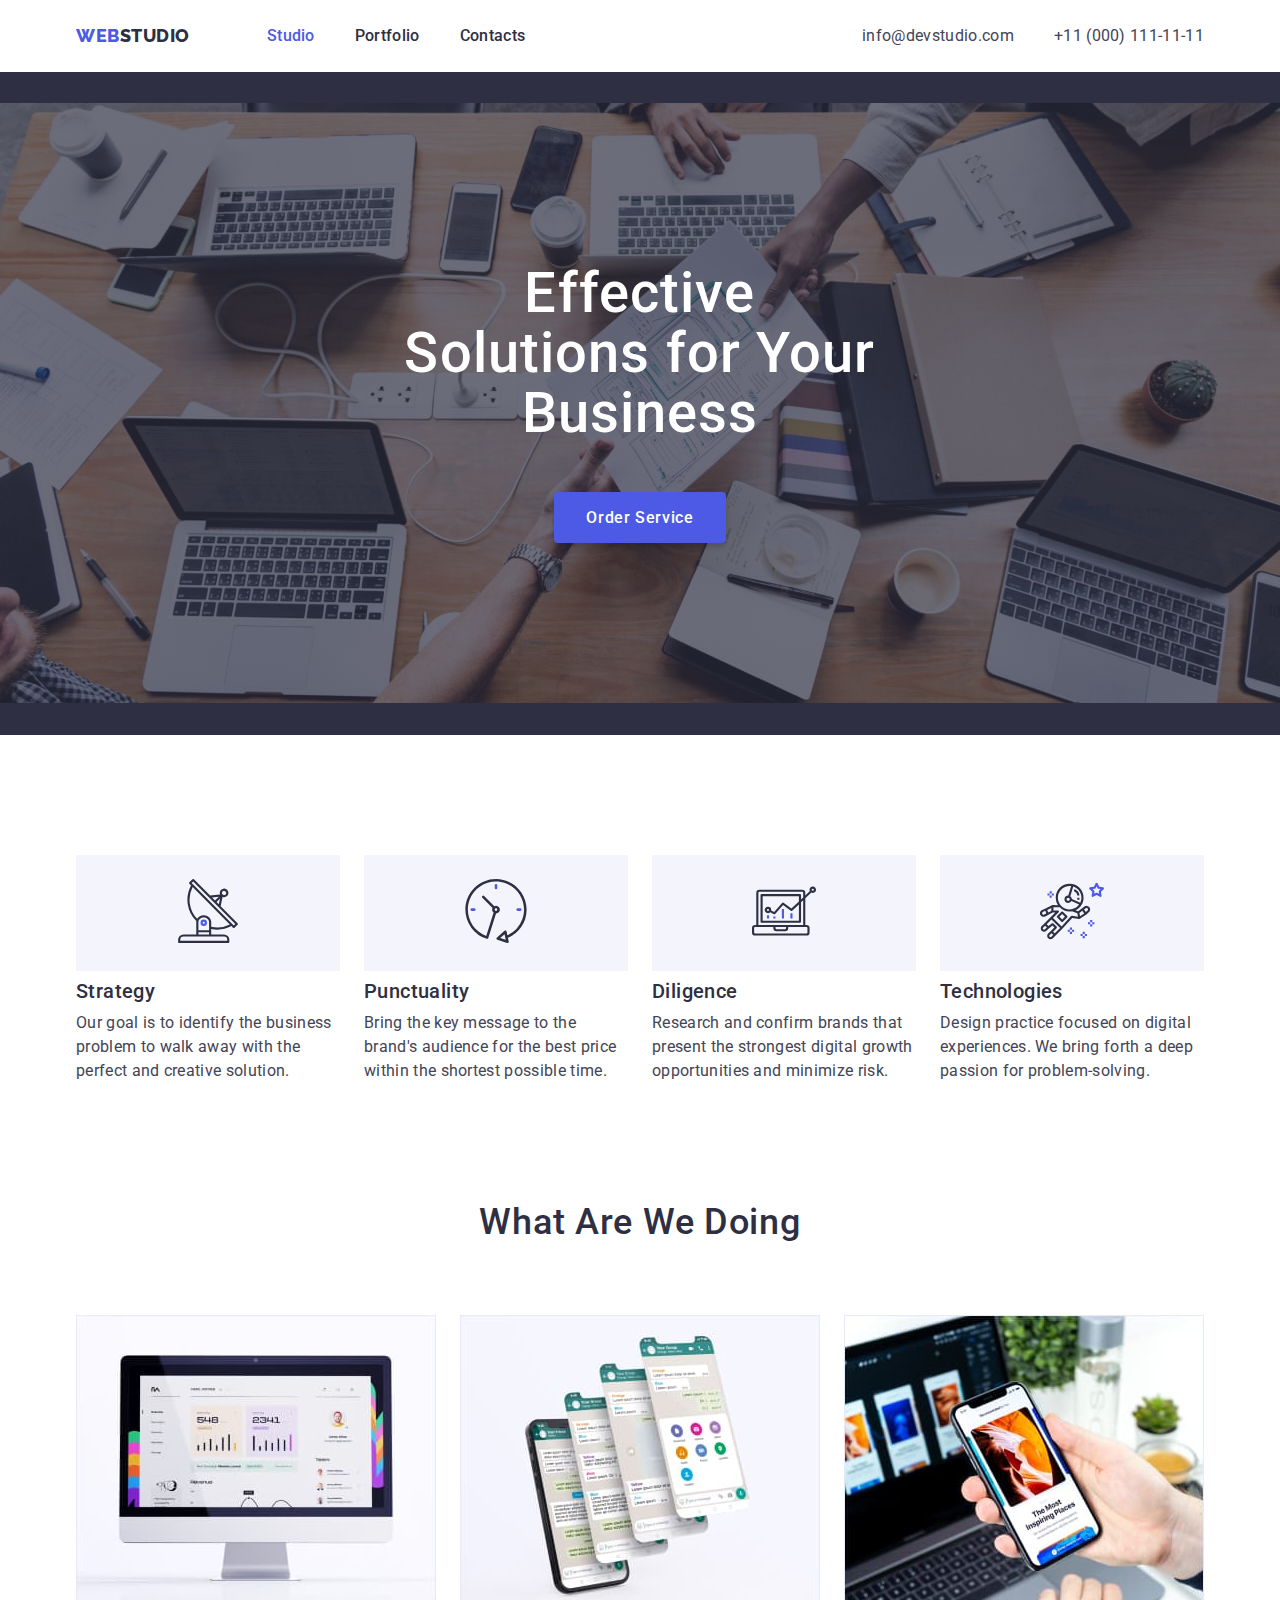
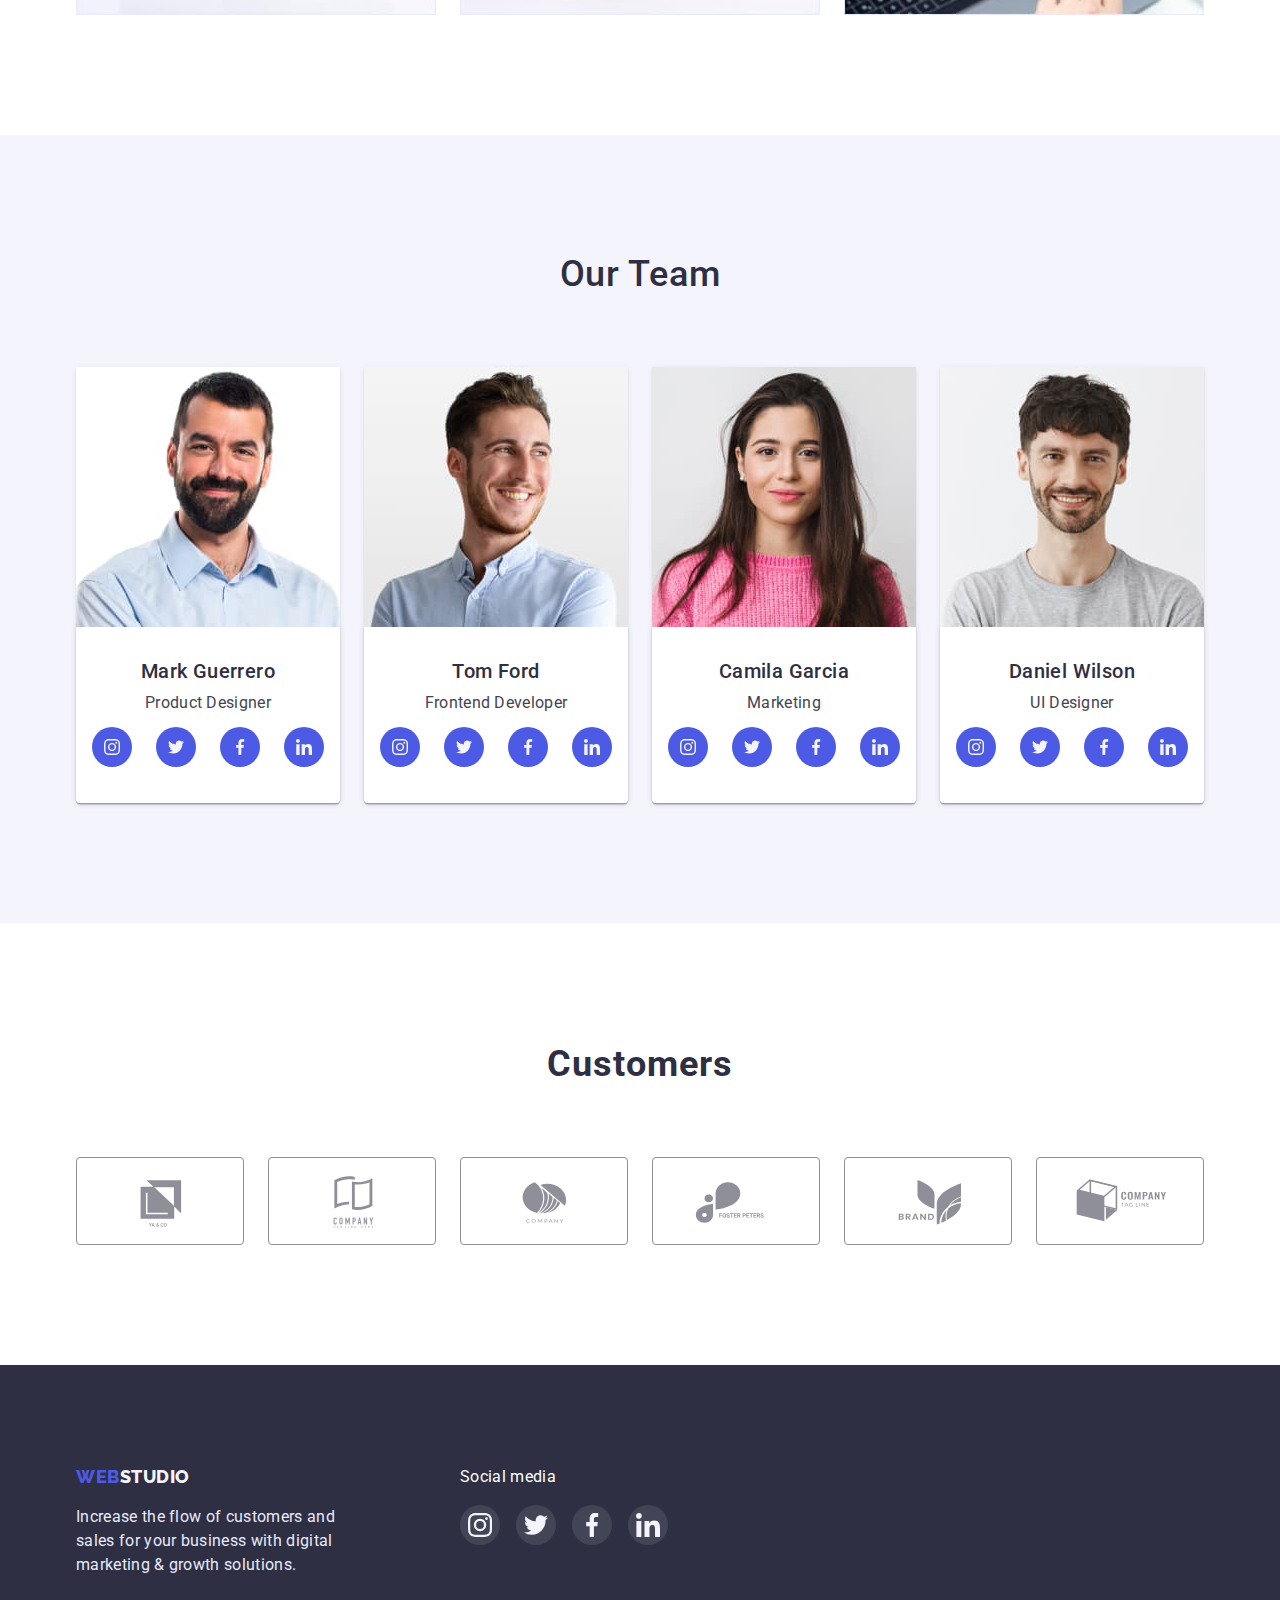
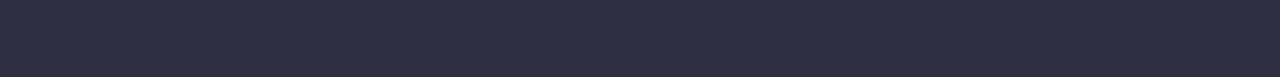
==== index.html @ 5c72aa50 "add overlay" ====
<!DOCTYPE html>
<html lang="en">
  <head>
    <meta charset="UTF-8" />
    <meta http-equiv="X-UA-Compatible" content="IE=edge" />
    <meta name="viewport" content="width=device-width, initial-scale=1.0" />
    <title>Studio</title>
    <link rel="preconnect" href="https://fonts.googleapis.com">
<link rel="preconnect" href="https://fonts.gstatic.com" crossorigin>
<link href="https://fonts.googleapis.com/css2?family=Raleway:wght@800&family=Roboto:wght@400;500;700;900&display=swap" rel="stylesheet">
<link rel="stylesheet" href="https://cdnjs.cloudflare.com/ajax/libs/modern-normalize/1.1.0/modern-normalize.min.css">
<link rel="stylesheet" href="./css/styles.css">
  </head>
  <body>
    <header class="header">
      <div class="container">
      <nav class="site-nav">
        <a href="./index.html" class="logo-link link"><span class="logo-first">Web</span><span class="logo-second">Studio</span></a>        
        <ul class="site-nav-list list">         
          <li><a href="./index.html" class="nav-link link current">Studio</a></li>
          <li><a href="./portfolio.html" class="nav-link link">Portfolio</a></li>
          <li><a href="" class="nav-link link">Contacts</a></li>
        </ul>
      </nav>  
      <ul class="contacts list">   
        <li class="item"><a href="mailto:info@devstudio.com" class="contacts-link link">info@devstudio.com</a></li>
        <li class="item"><a href="tel:+380961111111" class="contacts-link link">+11 (000) 111-11-11</a></li>
      </ul>
      </div>
    </header>
    <main>
      <section class="hero-section">
        <div class="container">
        <h1 class="hero-tittle">Effective Solutions for Your Business</h1>
        <button type="button" class="main-btn">Order Service</button>
        </div>
      </section>
      <section class="features-section">
        <div class="container">
        <h2 class="visually-hidden">Features</h2>
        <ul class="features-list list">
          <li class="item">
            <div class="features-box">
            <svg width="64" height="64"><use href="./images/symbol-defs.svg#icon-antenna"></use></svg>
            </div>
            <h3 class="list-name">Strategy</h3>
            <p class="list-text">
              Our goal is to identify the business problem to walk away with the
              perfect and creative solution.
            </p>
            
          </li>
          <li class="item">
            <div class="features-box">
            <svg width="64" height="64"><use href="./images/symbol-defs.svg#icon-clock"></use></svg>
            </div>
            <h3 class="list-name">Punctuality</h3>
            <p class="list-text">
              Bring the key message to the brand's audience for the best price
              within the shortest possible time.
            </p>
          </li>
          <li class="item">
            <div class="features-box">
            <svg width="64" height="64"><use href="./images/symbol-defs.svg#icon-diagram"></use></svg>
            </div>
            <h3 class="list-name">Diligence</h3>
            <p class="list-text">
              Research and confirm brands that present the strongest digital
              growth opportunities and minimize risk.
            </p>
          </li>
          <li class="item">
            <div class="features-box">
            <svg width="64" height="64"><use href="./images/symbol-defs.svg#icon-astronaut"></use></svg>
            </div>
            <h3 class="list-name">Technologies</h3>
            <p class="list-text">
              Design practice focused on digital experiences. We bring forth a
              deep passion for problem-solving.
            </p>
          </li>
        </ul>
        </div>
      </section>
      <section class="section-images">
        <div class="container">
        <h2 class="section-tittle">What are we doing</h2>
        <ul class="images-list list">
          <li><img src="./images/monitor.jpg" alt="Monitor" width="360"/></li>
          <li><img src="./images/mobile-screen.jpg" alt="Mobile screen" width="360"/></li>
          <li><img src="./images/mobile-version.jpg" alt="Laptop and mobile phone" width="360"/></li>
        </ul>
        </div>
      </section>
      <section class="team-section">
         <div class="container">
        <h2 class="section-tittle">Our Team</h2>
        <ul class="team-list list">
          <li class="item">
            <img src="./images/mark.jpg" alt="man with a beard" width="264"/>
            <div class="content-box" >
            <h3 class="list-name">Mark Guerrero</h3>
            <p class="list-text">Product Designer</p>
            <ul class="social-links list">
              <li class="soc-list">
                <a href="" class="soc-link link">
                  <svg width="16" height="16">
                    <use href="./images/symbol-defs.svg#icon-instagram"></use>
                  </svg>
                </a>
              </li>
              <li class="soc-list">
                <a href="" class="soc-link link">
                  <svg width="16" height="16">
                    <use href="./images/symbol-defs.svg#icon-twitter"></use>
                  </svg>
                </a>
              </li>
              <li class="soc-list">
                <a href="" class="soc-link link">
                  <svg width="16" height="16">
                    <use href="./images/symbol-defs.svg#icon-facebook"></use>
                  </svg>
                </a>
              </li>
              <li class="soc-list">
                <a href="" class="soc-link link">
                  <svg width="16" height="16">
                    <use href="./images/symbol-defs.svg#icon-linkedin"></use>
                  </svg>
                </a>
              </li>
            </ul>
            </div>
          </li>
          <li class="item">
            <img src="./images/tom.jpg" alt="smiling man" width="264"/>
            <div class="content-box" >
            <h3 class="list-name">Tom Ford</h3>
            <p class="list-text">Frontend Developer</p>
            <ul class="social-links list">
              <li class="soc-list">
                <a href="" class="soc-link link">
                  <svg width="16" height="16">
                    <use href="./images/symbol-defs.svg#icon-instagram"></use>
                  </svg>
                </a>
              </li>
              <li class="soc-list">
                <a href="" class="soc-link link">
                  <svg width="16" height="16">
                    <use href="./images/symbol-defs.svg#icon-twitter"></use>
                  </svg>
                </a>
              </li>
              <li class="soc-list">
                <a href="" class="soc-link link">
                  <svg width="16" height="16">
                    <use href="./images/symbol-defs.svg#icon-facebook"></use>
                  </svg>
                </a>
              </li>
              <li class="soc-list">
                <a href="" class="soc-link link">
                  <svg width="16" height="16">
                    <use href="./images/symbol-defs.svg#icon-linkedin"></use>
                  </svg>
                </a>
              </li>
            </ul>
            </div>
          </li>
          <li class="item">
            <img src="./images/camila.jpg" alt="woman in a pink sweater" width="264"/>
            <div class="content-box" >
            <h3 class="list-name">Camila Garcia</h3>
            <p class="list-text">Marketing</p>
            <ul class="social-links list">
              <li class="soc-list">
                <a href="" class="soc-link link">
                  <svg width="16" height="16">
                    <use href="./images/symbol-defs.svg#icon-instagram"></use>
                  </svg>
                </a>
              </li>
              <li class="soc-list">
                <a href="" class="soc-link link">
                  <svg width="16" height="16">
                    <use href="./images/symbol-defs.svg#icon-twitter"></use>
                  </svg>
                </a>
              </li>
              <li class="soc-list">
                <a href="" class="soc-link link">
                  <svg width="16" height="16">
                    <use href="./images/symbol-defs.svg#icon-facebook"></use>
                  </svg>
                </a>
              </li>
              <li class="soc-list">
                <a href="" class="soc-link link">
                  <svg width="16" height="16">
                    <use href="./images/symbol-defs.svg#icon-linkedin"></use>
                  </svg>
                </a>
              </li>
            </ul>
            </div>
          </li>
          <li class="item">
            <img src="./images/daniel.jpg" alt="smiling man in gray t-shirt" width="264"/>
            <div class="content-box" >
            <h3 class="list-name">Daniel Wilson</h3>
            <p class="list-text">UI Designer</p>
            <ul class="social-links list">
              <li class="soc-list">
                <a href="" class="soc-link link">
                  <svg width="16" height="16">
                    <use href="./images/symbol-defs.svg#icon-instagram"></use>
                  </svg>
                </a>
              </li>
              <li class="soc-list">
                <a href="" class="soc-link link">
                  <svg width="16" height="16">
                    <use href="./images/symbol-defs.svg#icon-twitter"></use>
                  </svg>
                </a>
              </li>
              <li class="soc-list">
                <a href="" class="soc-link link">
                  <svg width="16" height="16">
                    <use href="./images/symbol-defs.svg#icon-facebook"></use>
                  </svg>
                </a>
              </li>
              <li class="soc-list">
                <a href="" class="soc-link link">
                  <svg width="16" height="16">
                    <use href="./images/symbol-defs.svg#icon-linkedin"></use>
                  </svg>
                </a>
              </li>
            </ul>
            </div>
          </li>
        </ul>
        </div>
      </section>
      <section class="customers-section">
        <div class="container">
          <h2 class="section-tittle">Customers</h2>
          <ul class="customers-list list">
            <li class="box-icon">
            <a href="" class="icon-link">
              <svg width="104" height="56"><use href="./images/symbol-defs.svg#icon-Logo-1"></use></svg>
              </a>
          </li>
            <li class="box-icon">
              <a href="" class="icon-link">
              <svg width="104" height="56"><use href="./images/symbol-defs.svg#icon-Logo-2"></use></svg>
            </a></li>
            <li class="box-icon">
              <a href="" class="icon-link">
              <svg width="104" height="56"><use href="./images/symbol-defs.svg#icon-Logo-3"></use></svg>
            </a></li>
            <li class="box-icon">
              <a href="" class="icon-link">
              <svg width="104" height="56"><use href="./images/symbol-defs.svg#icon-Logo-4"></use></svg>
            </a></li>
            <li class="box-icon">
              <a href="" class="icon-link">
              <svg width="104" height="56"><use href="./images/symbol-defs.svg#icon-Logo-5"></use></svg>
            </a></li>
            <li class="box-icon">
              <a href="" class="icon-link">
              <svg width="104" height="56"><use href="./images/symbol-defs.svg#icon-Logo-6"></use></svg>
            </a></li>
          </ul>
        </div>
      </section>
    </main>
    <footer class="footer">
      <div class="container">
        <div class="footer-wrapper">
          <div class="left-content">
      <a href="./index.html" class="logo-link link"><span class="logo-first">Web</span><span class="logo-second">Studio</span></a>
      <p class="footer-text">
        Increase the flow of customers and sales for your business with digital
        marketing & growth solutions.
      </p>
    </div>
      <div class="footer-soc-links">
        <p class="social-name">Social media</p>
        <ul class="footer-list list">
          <li class="footer-soc-list">
            <a href="" class="footer-link link">
              <svg width="24" height="24">
                <use href="./images/symbol-defs.svg#icon-instagram"></use>
              </svg>
            </a>
          </li>
          <li class="footer-soc-list">
            <a href="" class="footer-link link">
              <svg width="24" height="24">
                <use href="./images/symbol-defs.svg#icon-twitter"></use>
              </svg>
            </a>
          </li>
          <li class="footer-soc-list">
            <a href="" class="footer-link link">
              <svg width="24" height="24">
                <use href="./images/symbol-defs.svg#icon-facebook" ></use>
              </svg>
            </a>
          </li>
          <li class="footer-soc-list">
            <a href="" class="footer-link link">
              <svg width="24" height="24">
                <use href="./images/symbol-defs.svg#icon-linkedin"></use>
              </svg>
            </a>
          </li>
        </ul>
        </div>
     
      </div>
      
    </footer>
  </body>
</html>
---- css/styles.css ----
:root {
    --brand-color: #4D5AE5;
    --mian-color: #2E2F42;
    --light-slate: #8E8F99;
    --text-color: #434455;
    --main-background-color: #FFFFFF;
    --background-light-color: #F4F4FD;
    --accent-color: #E7E9FC;
    --success:#31D0AA;
    --pressed-state:#404BBF;

}

*,
*::before,
*::after {
    box-sizing: border-box;
}

body {
    font-family: 'Roboto', sans-serif;
    color: var(--mian-color);
    background-color: var(--main-background-color);
}
img {
    display: block;
}
.visually-hidden {
    position: absolute;
    width: 1px;
    height: 1px;
    margin: -1px;
    border: 0;
    padding: 0;
    white-space: nowrap;
    clip-path: inset(100%);
    clip: rect(0 0 0 0);
    overflow: hidden;
}

.link {
    text-decoration: none;
}

.list {
    list-style: none;
    padding: 0;
    margin: 0;
}

h1,
h2,
h3,
h4,
h5,
h6,
p {
    padding: 0;
    margin: 0;
}
.container {
    width: 1158px;
    padding-left: 15px;
    padding-right: 15px;
    margin: 0 auto;
}

.header .container {
    display: flex;
    align-items: center;
}
.header {
    box-shadow: 0px 2px 1px rgba(46, 47, 66, 0.08), 0px 1px 1px rgba(46, 47, 66, 0.16), 0px 1px 6px rgba(46, 47, 66, 0.08);
}

.logo-link {
    padding-top: 24px;
    padding-bottom: 24px;
    margin-right: 77px;

    font-family: 'Raleway', sans-serif;
    font-weight: 800;
    font-size: 18px;
    line-height: 1.33;
    letter-spacing: 0.03em;
    text-transform: uppercase;
}

.logo-first {
    color: var(--brand-color);
}

.logo-second {
    color: var(--mian-color);
}
.site-nav {
    display: flex;
}
.site-nav-list {
    display: flex;
    gap: 40px;
    align-items: center;
}

.nav-link {
    font-weight: 500;
    font-size: 16px;
    line-height: 1.5;
    letter-spacing: 0.02em;
    color: var(--mian-color);

    padding-top: 24px;
    padding-bottom: 24px;

    transition: color 250ms cubic-bezier(0.4, 0, 0.2, 1);
}

/* .nav-link:hover,
.nav-link:focus {
    color: var(--text-color);
} */

.nav-link:active {
    color: var(--brand-color);
}
.current {
    color: var(--brand-color);
}
.contacts {
    display: flex;
    margin-left: auto;
}
.contacts-link {
    font-size: 16px;
    line-height: 1.5;
    letter-spacing: 0.02em;
    color: var(--text-color);

    padding-top: 24px;
    padding-bottom: 24px;

    transition: color 250ms cubic-bezier(0.4, 0, 0.2, 1);
}

/* .contacts-link:hover,
.contacts-link:focus {
    color: var(--brand-color);
} */
.contacts-link:active {
    color: var(--brand-color);
}
.contacts .item+.item {
    margin-left: 40px;
}

.hero-section {
    background-color: var(--mian-color);
    text-align: center;

    padding-top: 192px;
    padding-bottom: 192px;

    background-image: linear-gradient(rgba(46, 47, 66, 0.7), rgba(46, 47, 66, 0.7)), url(../images/people-office.jpg);
    background-repeat: no-repeat;
    
    background-position: center;
    max-width: 1440px;
    margin: 0 auto;
}

.hero-tittle {
    font-weight: 500;
    font-size: 56px;
    line-height: 1.07;
    text-align: center;
    letter-spacing: 0.02em;
    color: var(--main-background-color);

    width: 492px;
    margin-left: auto;
    margin-right: auto;
    margin-bottom: 48px;
}

.main-btn {
    padding: 16px 32px;

    font-family: inherit;
    font-weight: 500;
    font-size: 16px;
    line-height: 1.2;
    letter-spacing: 0.04em;
    color: var(--main-background-color);
    background-color: var(--brand-color);
    box-shadow: 0px 4px 4px rgba(0, 0, 0, 0.15);
    border-radius: 4px;
    cursor: pointer;
    border: none;

    transition: box-shadow 250ms cubic-bezier(0.4, 0, 0.2, 1), background-color 250ms cubic-bezier(0.4, 0, 0.2, 1),box-shadow 250ms cubic-bezier(0.4, 0, 0.2, 1);
}

.main-btn:hover,
.main-btn:focus {
    background-color: var(--pressed-state);
    box-shadow: 0px 1px 6px rgba(46, 47, 66, 0.08), 0px 1px 1px rgba(46, 47, 66, 0.16), 0px 2px 1px rgba(46, 47, 66, 0.08);
}

.main-btn:active {
    background-color: var(--pressed-state);
    box-shadow: 0px 4px 4px rgba(0, 0, 0, 0.15);
}

.features-section {
    padding-bottom: 120px;    
    padding-top: 120px;
}
.features-list {
    display: flex;
    gap: 24px;
}
.features-box{
background-color: var(--background-light-color);
padding: 24px 100px;
margin-bottom: 8px;
}

.features-list .item {
    min-width: 264px;
}
.features-list .list-name{
    margin-bottom: 8px;
}
.list-name {
    font-weight: 500;
    font-size: 20px;
    line-height: 1.2;
    letter-spacing: 0.02em;
    color: var(--mian-color);

    margin-bottom: 8px;
}

.list-text {
    font-size: 16px;
    line-height: 1.5;
    letter-spacing: 0.02em;
    color: var(--text-color);

}

.section-images {
    padding-bottom: 120px;
}

.images-list {
    display: flex;
    gap: 24px;
}

.section-tittle {
    font-weight: 500;
    font-size: 36px;
    line-height: 1.11;
    text-align: center;
    letter-spacing: 0.02em;
    text-transform: capitalize;
    color: var(--mian-color);
    margin-bottom: 72px;
}

.team-section {
    padding-top: 120px;
    padding-bottom: 120px;

    background-color: var(--background-light-color);
}

.team-list {
    display: flex;
    gap: 24px;

    text-align: center;
    justify-content: center;
}

.team-list .item{
flex-direction: column;

background-color: var(--main-background-color);
box-shadow: 0px 1px 6px rgba(46, 47, 66, 0.08), 0px 1px 1px rgba(46, 47, 66, 0.16), 0px 2px 1px rgba(46, 47, 66, 0.08);
border-radius: 0px 0px 4px 4px;
}
.social-links{
    display: flex;
    align-items: center;
    justify-content: center;
   
    gap: 24px;
    margin-top: 8px;
    padding: 4px 0px;
}
.soc-list{
width: 40px;
height: 40px;
}
.soc-link{
    display: flex;
    justify-content: center;
    align-items: center;
    background-color: #4D5AE5;

    width: 100%;
    height: 100%;
    padding: 12px;
    border-radius: 50%;

    transition: background-color 250ms cubic-bezier(0.4, 0, 0.2, 1);
}
.soc-link:hover,
.soc-link:focus{
    background-color:var(--pressed-state);
}
.customers-section{
    padding-top: 120px;
    padding-bottom: 120px;
}
.customers-section .section-tittle{
    font-weight: 700;
    line-height: 1.17;
    letter-spacing: 0.03em;
}
.customers-list{
    display: flex;
    gap: 24px;
    text-align: center;
}
.box-icon{
    display: flex;
    
    width: 168px;
    height: 88px;
}
.icon-link{
    fill: var(--light-slate);  
    padding: 16px 32px;
    width: 100%;
    height: 100%;
    display: flex;
    justify-content: center;
    align-items: center;

    border: 1px solid #8E8F99;
    border-radius: 4px;

    transition: fill 250ms cubic-bezier(0.4, 0, 0.2, 1), border-color 250ms cubic-bezier(0.4, 0, 0.2, 1);
}
.icon-link:hover,
.icon-link:focus{
    fill: var(--pressed-state);
    border-color:var(--pressed-state);
    
}

.footer {
    padding-top: 100px;
    padding-bottom: 100px;
    
    background-color: var(--mian-color);
    text-align: left;
}
.footer-wrapper{
    display: flex;
}

.footer .logo-second {
    color: var(--background-light-color);
}

.footer-text {
    margin-top: 16px;
    margin-right: 0;
    width: 264px;
    
    line-height: 1.5;
    letter-spacing: 0.02em;
    color: var(--accent-color);
}
.footer-soc-links{
    margin-left: 120px;
}
.social-name{
    color: var(--main-background-color);
    font-weight: 6500;
    font-size: 16px;
    line-height: 1.5;
    letter-spacing: 0.02em;
    margin-bottom: 16px;
}
.footer-list{
    display: flex;
    justify-content: center;
    align-items: center;
    gap: 16px;
}
.footer-soc-list{
    width: 40px;
    height: 40px;
}
.footer-link{
    display: flex;
    justify-content: center;
    align-items: center;
    padding: 8px;
    width: 100%;
    height: 100%;
    border-radius: 50%;
    background-color: var(--text-color);

    transition: background-color 250ms cubic-bezier(0.4, 0, 0.2, 1);
}
.footer-link:hover,
.footer-link:focus{
    background-color:var(--success);
}
.btn {
    font-family: 'Roboto', sans-serif;
    font-weight: 500;
    color: var(--brand-color);
    text-align: center;
    cursor: pointer;
    font-size: 16px;
    line-height: 1.5;
    background-color: var(--background-light-color);
    border: 1px solid #E7E9FC;
    letter-spacing: 0.04em;
    border-radius: 4px;

    padding: 8px 16px;

    transition: background-color 250ms cubic-bezier(0.4, 0, 0.2, 1), color 250ms cubic-bezier(0.4, 0, 0.2, 1), box-shadow 250ms cubic-bezier(0.4, 0, 0.2, 1),border-radius 250ms cubic-bezier(0.4, 0, 0.2, 1),border 250ms cubic-bezier(0.4, 0, 0.2, 1);
}
.btn:hover,
.btn:focus {
    color: var(--main-background-color);
    background-color: var(--brand-color);
    box-shadow: 0px 3px 1px rgba(0, 0, 0, 0.1), 0px 2px 1px rgba(0, 0, 0, 0.08), 0px 2px 2px rgba(0, 0, 0, 0.12);
    border-radius: 4px;
    border: 1px solid var(--brand-color);
}
.filters-section{
    padding-top: 96px;
    padding-bottom: 120px;
}
.filters-btn-list{
    display: flex;
    gap: 24px;
    
    margin-bottom: 72px;
    justify-content: center;
}

.projects{
    display: flex;
    flex-wrap: wrap;
}

.projects >.flex-element{
    flex-direction: calc((100%-48px)/3);
    margin-right: 24px;
    margin-bottom: 48px;     
}
.projects-link{
    display: block;

    transition: box-shadow 250ms cubic-bezier(0.4, 0, 0.2, 1);
}
.projects-link:hover,
.projects-link:focus{
    box-shadow: 0px 1px 6px rgba(46, 47, 66, 0.08);
}

.content-box{
    background-color: var(--main-background-color);
    display: flex;
    flex-direction: column;
    justify-content: center;
    
    padding: 32px 16px;  
}
.projects .content-box{
    align-items: flex-start;
    
    border: 0.5px solid #F4F4FD;
    box-shadow: 0px 1px 6px rgba(46, 47, 66, 0.08);
    border-top: none;  
}
.team-section .content-box{
border-top: none;
box-shadow: 0px 1px 6px rgba(46, 47, 66, 0.08), 0px 1px 1px rgba(46, 47, 66, 0.16), 0px 2px 1px rgba(46, 47, 66, 0.08);
border-radius: 0px 0px 4px 4px;
}
.overlay-thumb{
position: relative;
overflow: hidden;
}
.flex-element:nth-child(3n){
    margin-right: 0;
}
.flex-element:nth-last-child(-n + 3) {
    margin-bottom: 0%;
}
.overlay{
position: absolute;
top: 0;
left: 0;
padding: 40px 32px;
line-height: 1.5;
letter-spacing: 0.02em;
color: var(--background-light-color);
background-color: var(--brand-color);
width: 100%;
height: 100%;
overflow-y: auto;
transform: translate(0, 100%);
transition: transform 250ms cubic-bezier(0.4, 0, 0.2, 1);
}
.projects-link:hover .overlay,
.projects-link:focus .overlay{
transform: translate(0,0);
}
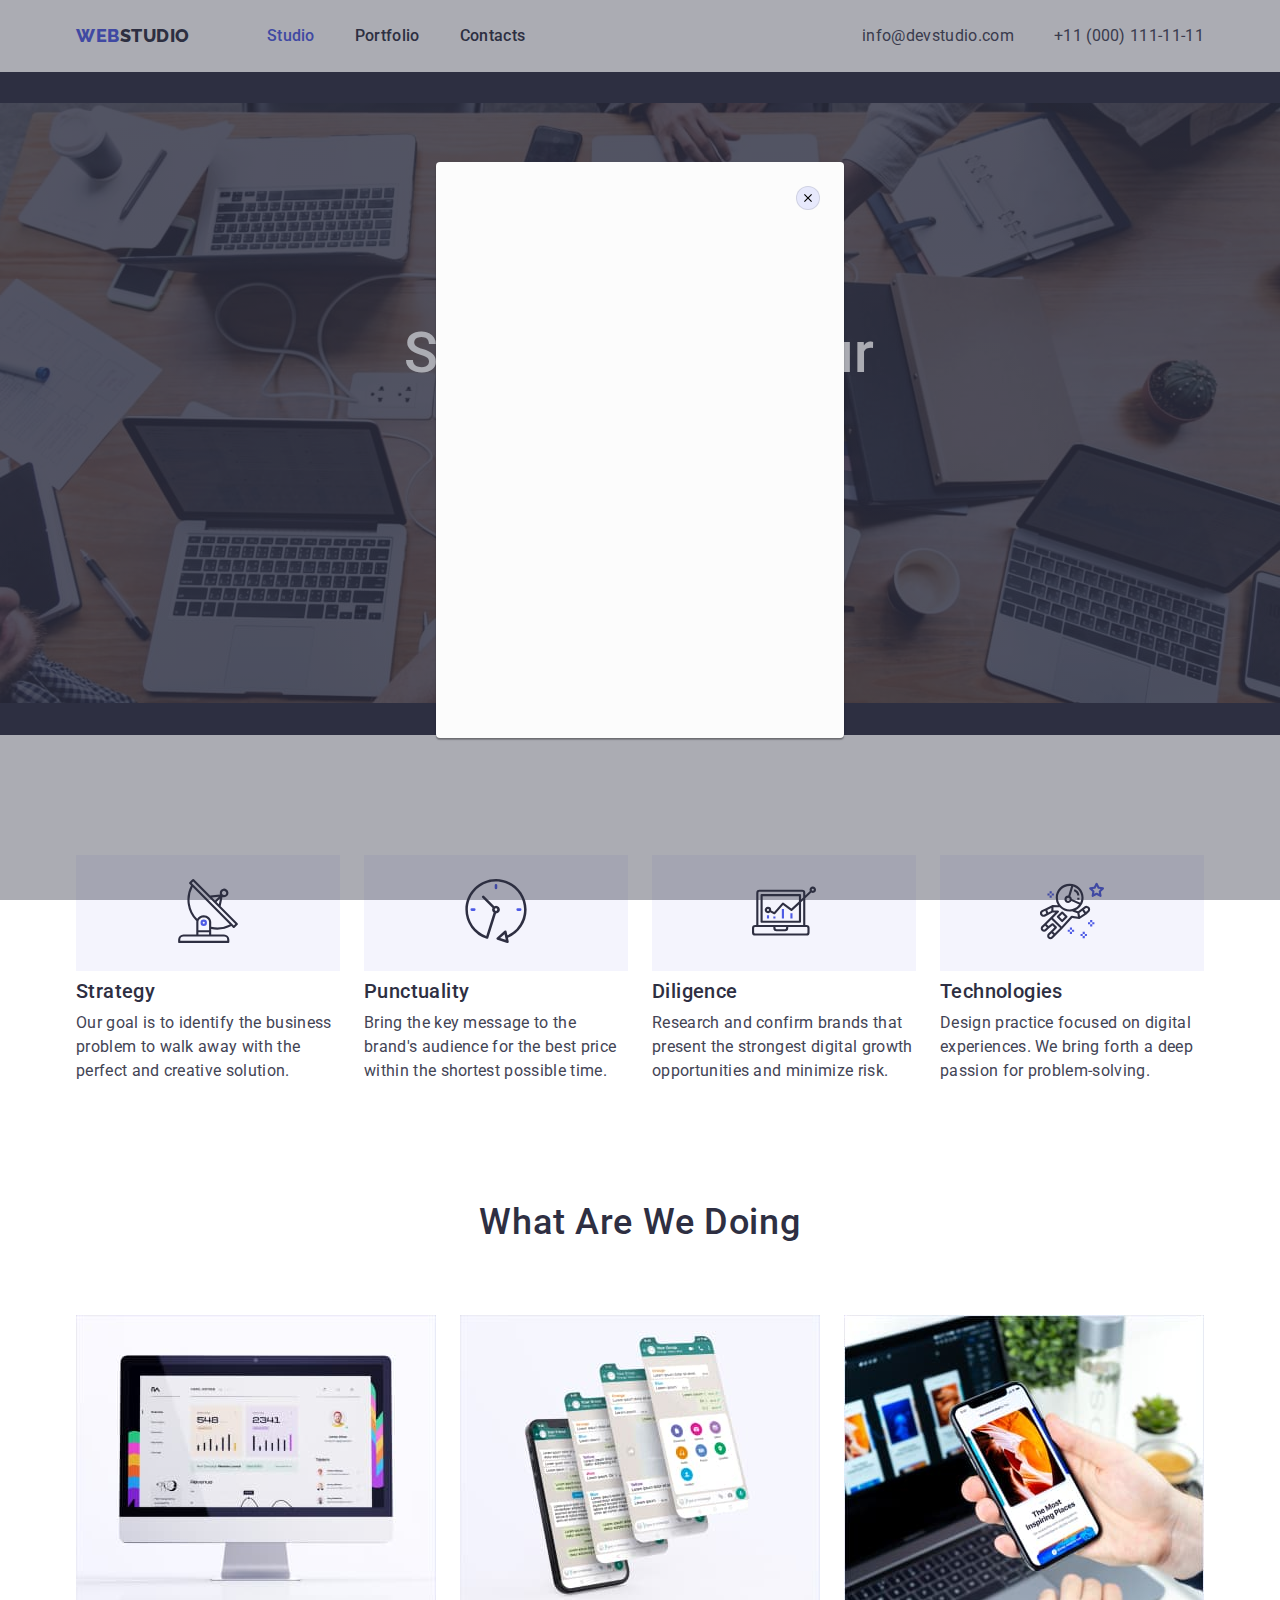
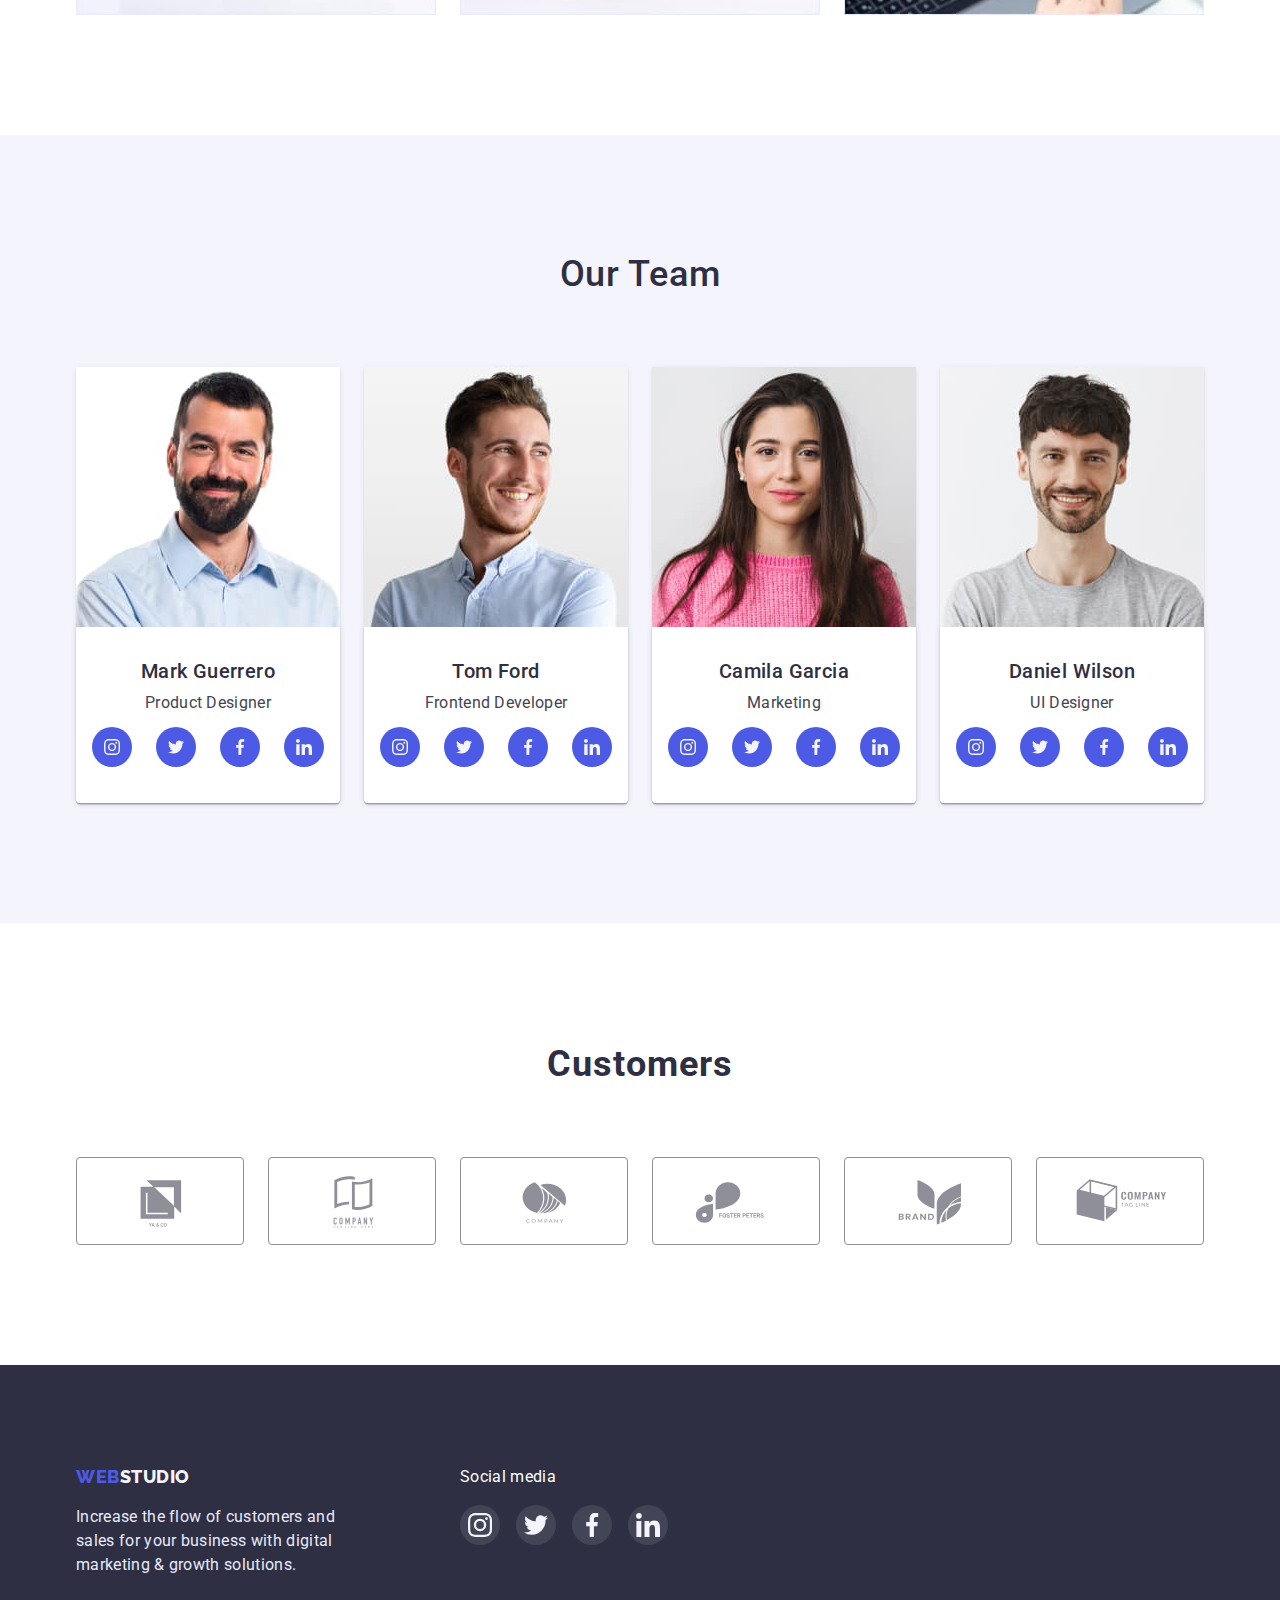
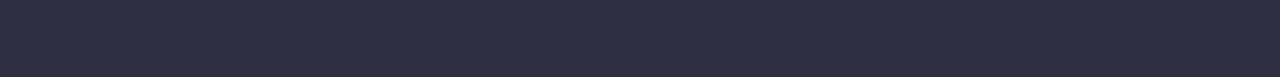
==== commit c4d1cb05: "modal" ====
--- a/index.html
+++ b/index.html
@@ -32,7 +32,7 @@
       <section class="hero-section">
         <div class="container">
         <h1 class="hero-tittle">Effective Solutions for Your Business</h1>
-        <button type="button" class="main-btn">Order Service</button>
+        <button type="button" class="main-btn" data-modal-open>Order Service</button>
         </div>
       </section>
       <section class="features-section">
@@ -328,5 +328,10 @@
       </div>
       
     </footer>
+    <div class="backdrop" data-modal>
+      <div class="modal">
+        <button type="button" class="modal-close-btn" data-modal-close><svg width="8" height="8"><use href="./images/symbol-defs.svg#icon-close"></use></svg></button>
+      </div>
+    </div><script src="./js/modal.js"></script>
   </body>
 </html>
--- a/css/styles.css
+++ b/css/styles.css
@@ -528,4 +528,52 @@
 .projects-link:hover .overlay,
 .projects-link:focus .overlay{
 transform: translate(0,0);
+}
+.backdrop{
+    position: fixed;
+    top: 0;
+    left: 0;
+    width: 100%;
+    height: 100%;
+    background-color: rgba(46, 47, 66, 0.4);
+    z-index: 100;
+    transition: visibility 250ms cubic-bezier(0.4, 0, 0.2, 1), opacity 250ms cubic-bezier(0.4, 0, 0.2, 1);
+}
+.modal{
+    position: absolute;
+    top: 50%;
+    left: 50%;
+    transform: translate(-50%,-50%);
+    width: 408px;
+    height: 576px;
+    background: #FCFCFC;
+    box-shadow: 0px 1px 1px rgba(0, 0, 0, 0.14), 0px 1px 3px rgba(0, 0, 0, 0.12), 0px 2px 1px rgba(0, 0, 0, 0.2);
+    border-radius: 4px;
+
+}
+.modal-close-btn{
+    display: flex;
+    justify-content: center;
+    align-items: center;
+    width: 24px;
+    height: 24px;
+    background-color: #E7E9FC;
+    border: 1px solid rgba(0, 0, 0, 0.1);
+    padding: 0;
+    border-radius: 50%;
+    cursor: pointer;
+    position: absolute;
+    top: 24px;
+    right: 24px;
+    transition: background-color 250ms cubic-bezier(0.4, 0, 0.2, 1), fill 250ms cubic-bezier(0.4, 0, 0.2, 1);
+}
+.modal-close-btn:hover,
+.modal-close-btn:focus{
+background-color:var(--pressed-state);
+fill: var(--main-background-color);
+}
+.backdrop.is-hidden{
+opacity: 0;
+visibility: hidden;
+pointer-events: none;
 }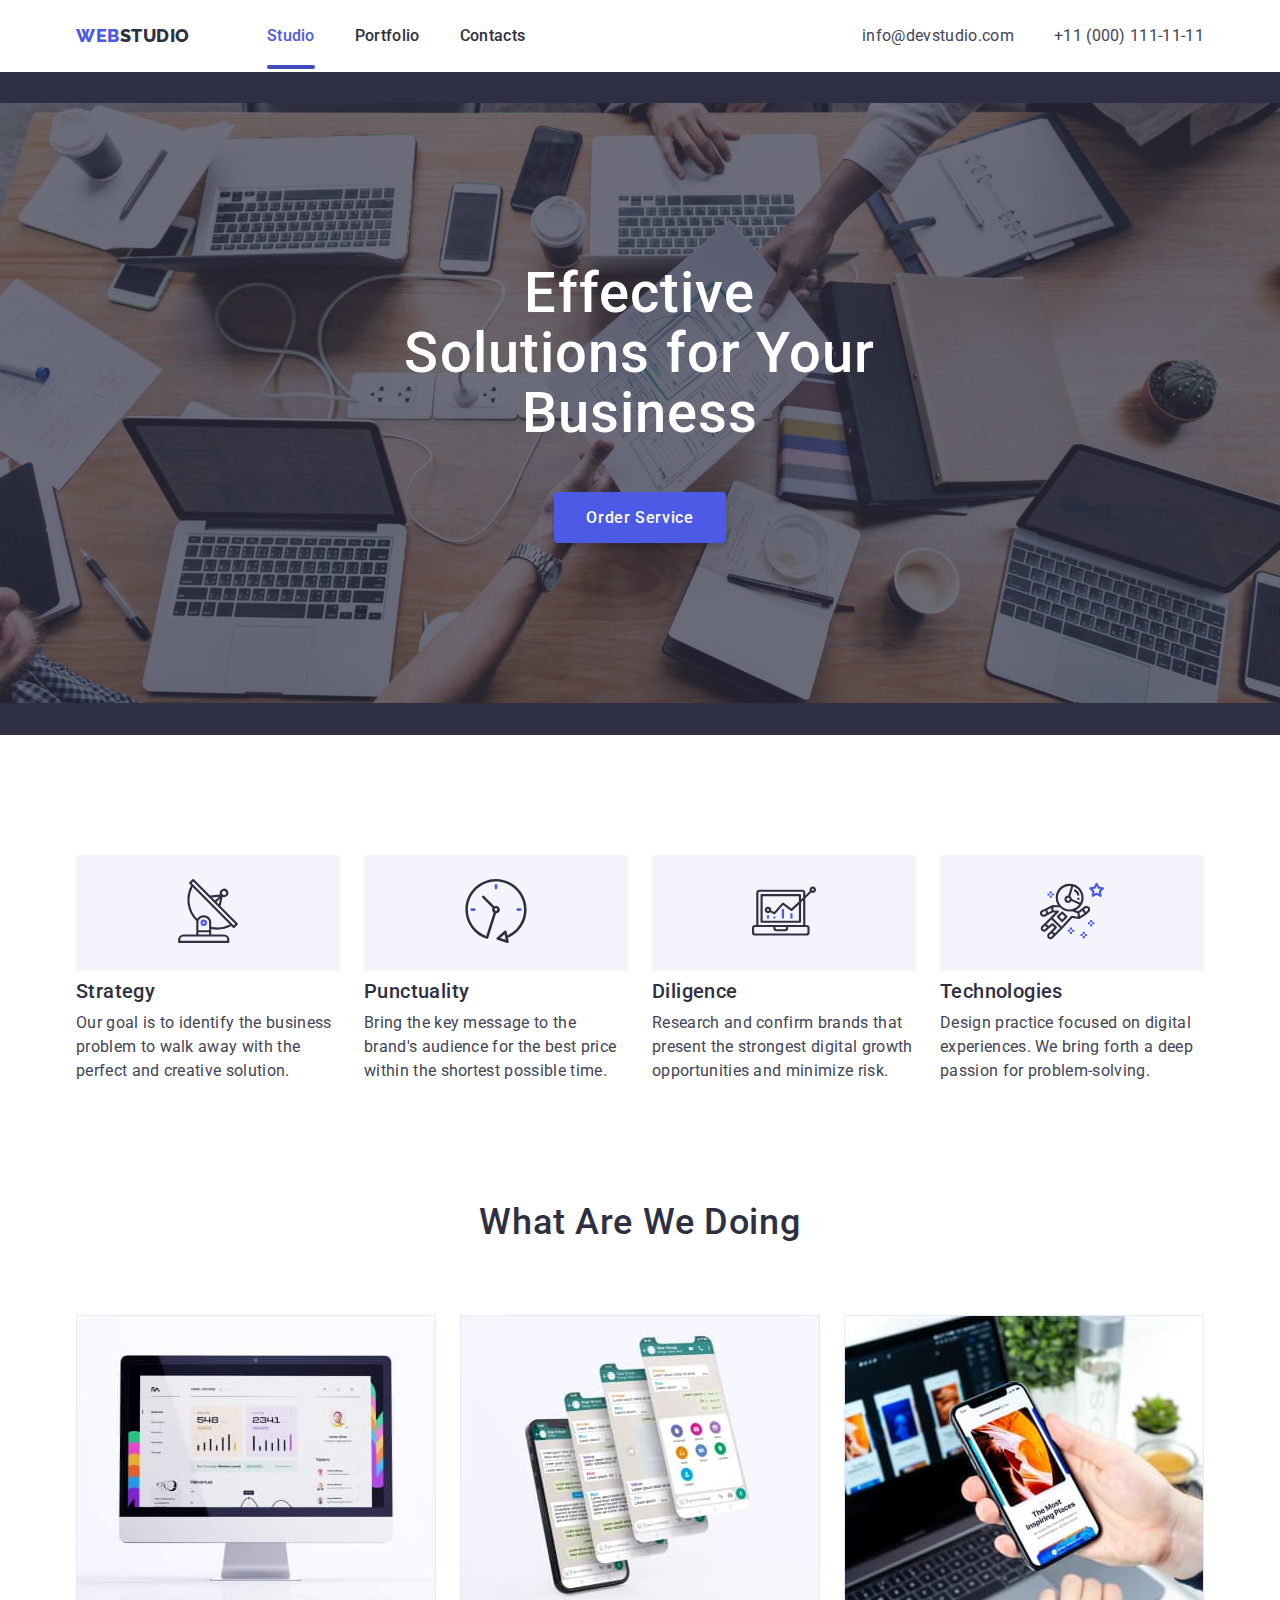
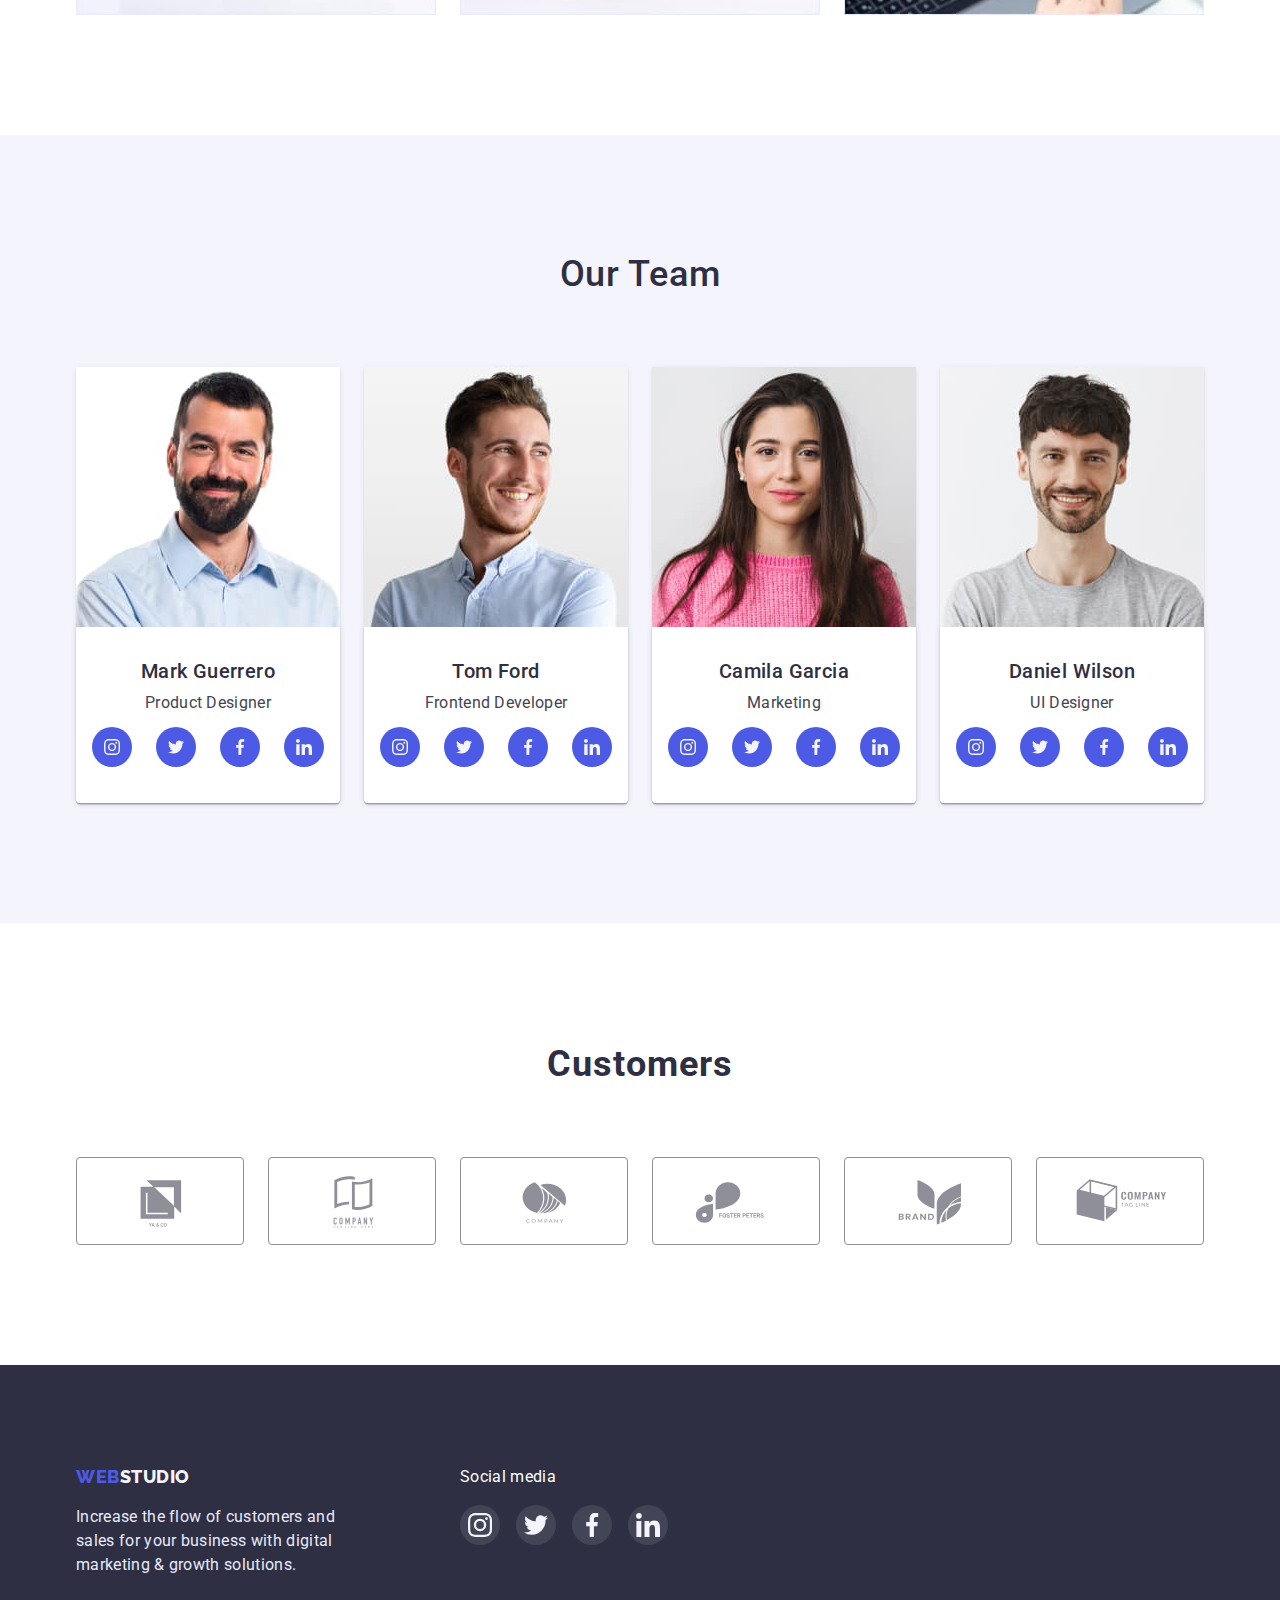
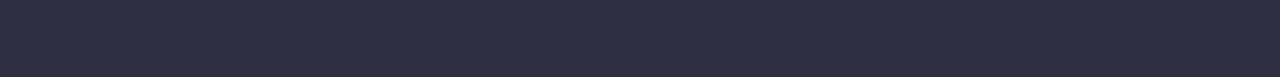
==== commit 3addc832: "add underline" ====
--- a/index.html
+++ b/index.html
@@ -328,7 +328,7 @@
       </div>
       
     </footer>
-    <div class="backdrop" data-modal>
+    <div class="backdrop is-hidden" data-modal>
       <div class="modal">
         <button type="button" class="modal-close-btn" data-modal-close><svg width="8" height="8"><use href="./images/symbol-defs.svg#icon-close"></use></svg></button>
       </div>
--- a/css/styles.css
+++ b/css/styles.css
@@ -103,6 +103,7 @@
 }
 
 .nav-link {
+    position: relative;
     font-weight: 500;
     font-size: 16px;
     line-height: 1.5;
@@ -113,6 +114,17 @@
     padding-bottom: 24px;
 
     transition: color 250ms cubic-bezier(0.4, 0, 0.2, 1);
+}
+.nav-link.current::after {
+    display: block;
+    position: absolute;
+    left: 0;
+    bottom: 0;
+    content: "";
+    width: 100%;
+    height: 4px;
+    background-color: var(--pressed-state);
+    border-radius: 2px;
 }
 
 /* .nav-link:hover,
@@ -576,4 +588,4 @@
 opacity: 0;
 visibility: hidden;
 pointer-events: none;
-}+}
